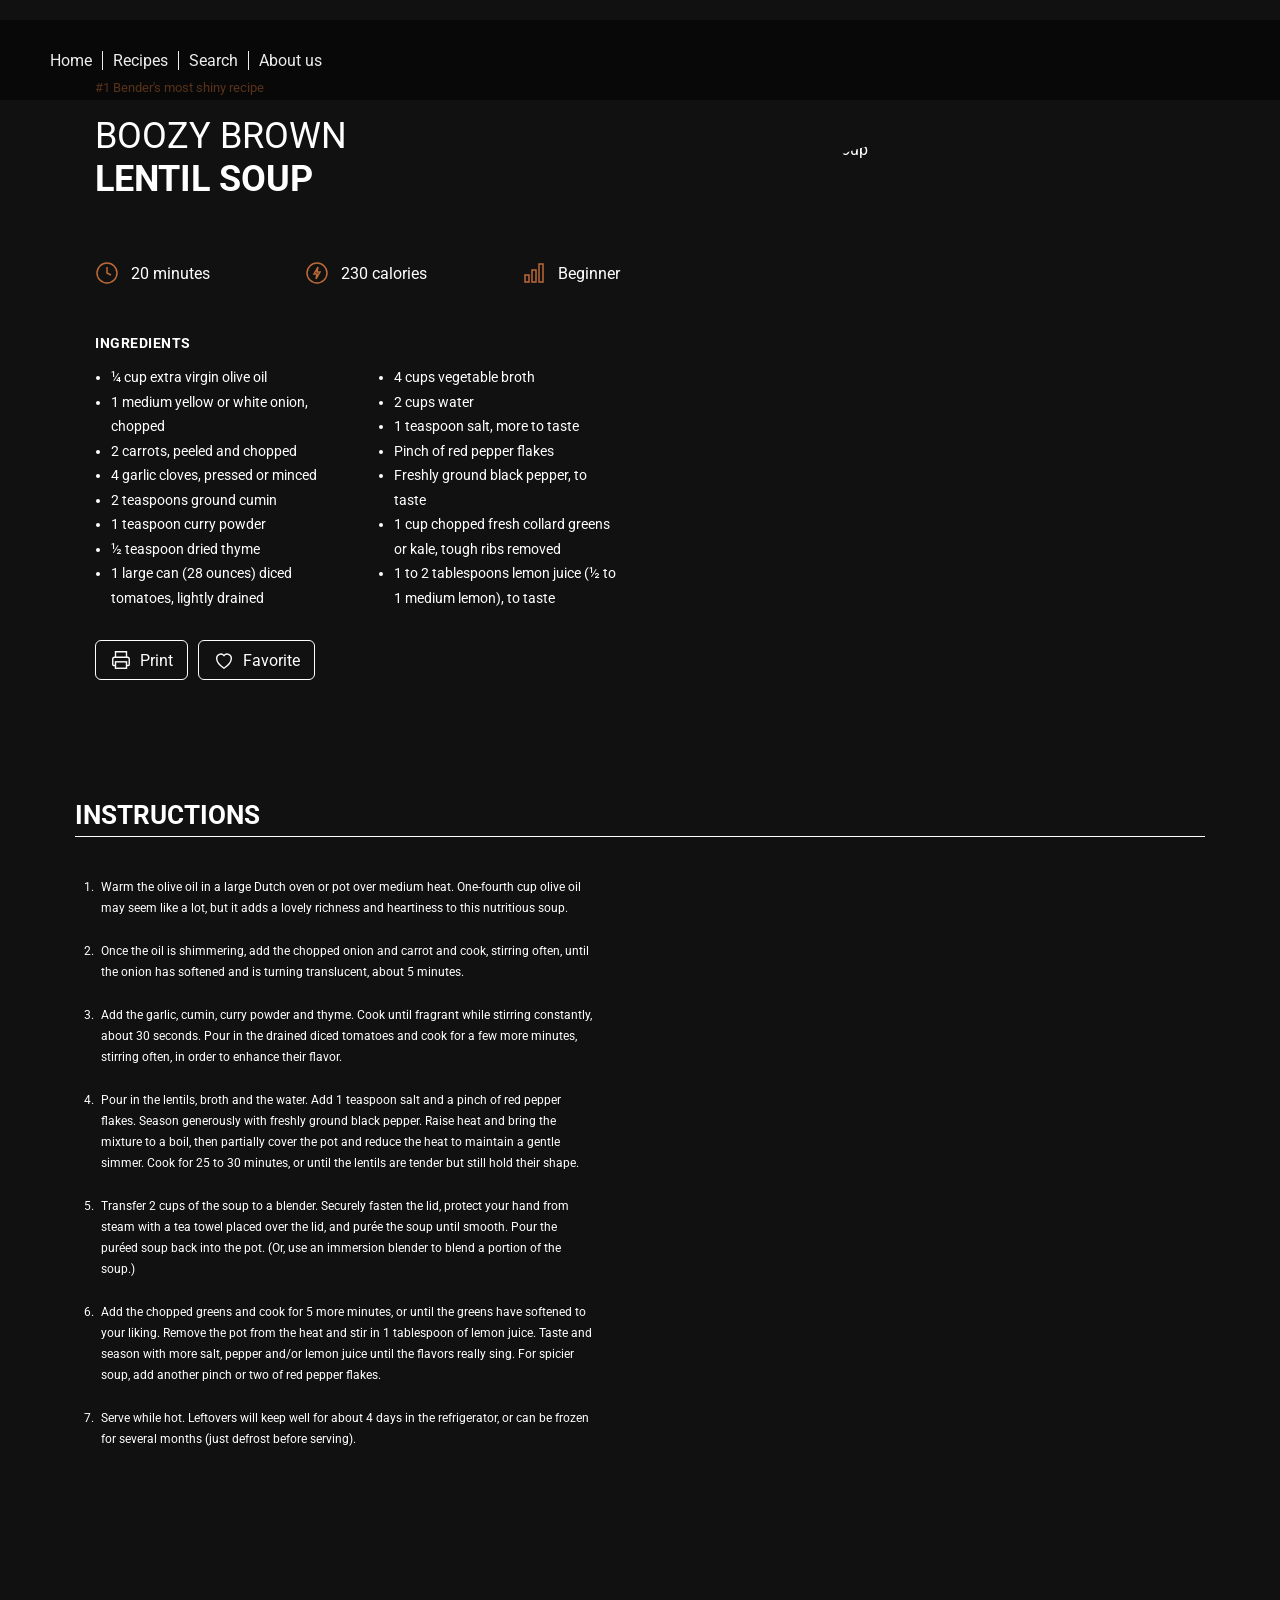
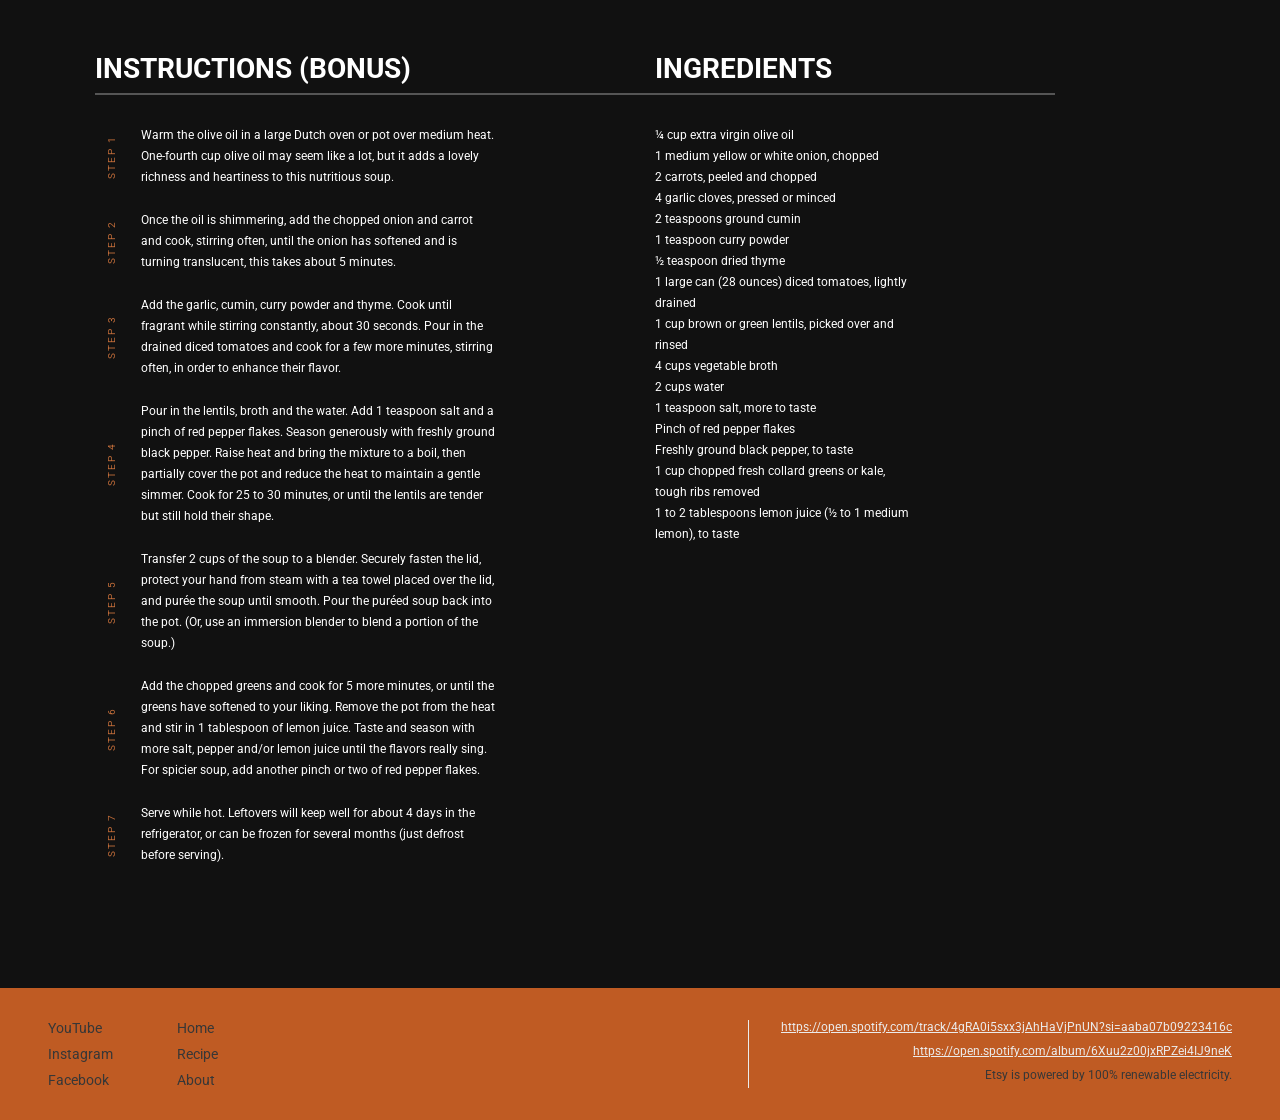
==== recipe.html @ 570571c6 "Initial commit" ====
<!DOCTYPE html>
<html lang="en">
<head>
    <meta charset="UTF-8">
    <meta name="viewport" content="width=device-width, initial-scale=1.0">
    <title>Document</title>
    <link rel="preconnect" href="https://fonts.googleapis.com">
<link rel="preconnect" href="https://fonts.gstatic.com" crossorigin>
<link href="https://fonts.googleapis.com/css2?family=Roboto:ital,wght@0,100..900;1,100..900&display=swap" rel="stylesheet">
     <link rel="stylesheet" href="css/style.css">
</head>
<body>
  <div class="container">
     
     <!--   navigation -->
     <nav class="navigation">
        <div class="menu-container">
           <ul>
            <li class=""><a href="index.html">Home</a></li>
            <li class=""><a href="recipe.html">Recipes</a></li>
            <li class=""><a href="search.html">Search</a></li>
            <li class=""><a href="AboutUs.html">About us</a></li>
        </ul>   
        </div>
      

     </nav>
         <!-- hero -->
     <!-- recipe detail -->
<section class="recipe">
    <div class="recipe_info">
        <h6 class="recipe_tag">#1 Bender's most shiny recipe</h6>
        <h1 class="recipe_title">
            <span>Boozy brown</span>
            <strong>Lentil soup</strong>
        </h1>

        <div class="recipe_stats">
            <div class="recipe_stat">
                <svg viewBox="0 0 24 24" width="24" height="24" fill="none" stroke="currentColor" stroke-width="1.5" aria-hidden="true">
                    <circle cx="12" cy="12" r="10"/>
                    <path d="M12 6v6l4 2"/>
                </svg>
                <span>20 minutes</span>
            </div>
            <div class="recipe_stat">
                <svg viewBox="0 0 24 24" width="24" height="24" fill="none" stroke="currentColor" stroke-width="1.5" aria-hidden="true">
                    <circle cx="12" cy="12" r="10"/>
                    <path d="M13 6l-4 7h3l-1 5 4-7h-3z"/>
                </svg>
                <span>230 calories</span>
            </div>
            <div class="recipe_stat">
                <svg viewBox="0 0 24 24" width="24" height="24" fill="none" stroke="currentColor" stroke-width="1.5" aria-hidden="true">
                    <rect x="3" y="14" width="4" height="7"/>
                    <rect x="10" y="9" width="4" height="12"/>
                    <rect x="17" y="3" width="4" height="18"/>
                </svg>
                <span>Beginner</span>
            </div>
        </div>

        <h5 class="recipe_ingredients_title">INGREDIENTS</h5>
        <div class="recipe_ingredients">
            <ul>
                <li>¼ cup extra virgin olive oil</li>
                <li>1 medium yellow or white onion, chopped</li>
                <li>2 carrots, peeled and chopped</li>
                <li>4 garlic cloves, pressed or minced</li>
                <li>2 teaspoons ground cumin</li>
                <li>1 teaspoon curry powder</li>
                <li>½ teaspoon dried thyme</li>
                <li>1 large can (28 ounces) diced tomatoes, lightly drained</li>
            </ul>
            <ul>
                <li>4 cups vegetable broth</li>
                <li>2 cups water</li>
                <li>1 teaspoon salt, more to taste</li>
                <li>Pinch of red pepper flakes</li>
                <li>Freshly ground black pepper, to taste</li>
                <li>1 cup chopped fresh collard greens or kale, tough ribs removed</li>
                <li>1 to 2 tablespoons lemon juice (½ to 1 medium lemon), to taste</li>
            </ul>
        </div>

        <div class="recipe_buttons">
            <button type="button">
                <svg viewBox="0 0 24 24" width="22" height="22" fill="none" stroke="currentColor" stroke-width="1.5" aria-hidden="true">
                    <path d="M6 9V3h12v6M6 18H4a1 1 0 0 1-1-1v-6a2 2 0 0 1 2-2h14a2 2 0 0 1 2 2v6a1 1 0 0 1-1 1h-2"/>
                    <rect x="6" y="14" width="12" height="7"/>
                </svg>
                Print
            </button>
            <button type="button">
                <svg viewBox="0 0 24 24" width="22" height="22" fill="none" stroke="currentColor" stroke-width="1.5" aria-hidden="true">
                    <path d="M12 21s-8-5.5-8-11a4.5 4.5 0 0 1 8-2.8A4.5 4.5 0 0 1 20 10c0 5.5-8 11-8 11z"/>
                </svg>
                Favorite
            </button>
        </div>
    </div>

    <div class="recipe_image">
        <img src="https://picsum.photos/600/600" alt="Boozy brown lentil soup">
    </div>


    </div>
    <!-- instructions -->
<section class="instructions">
    <h2 class="instructions_title">Instructions</h2>

    <ol class="instructions_list">
        <li>Warm the olive oil in a large Dutch oven or pot over medium heat. One-fourth cup olive oil may seem like a lot, but it adds a lovely richness and heartiness to this nutritious soup.</li>
        <li>Once the oil is shimmering, add the chopped onion and carrot and cook, stirring often, until the onion has softened and is turning translucent, about 5 minutes.</li>
        <li>Add the garlic, cumin, curry powder and thyme. Cook until fragrant while stirring constantly, about 30 seconds. Pour in the drained diced tomatoes and cook for a few more minutes, stirring often, in order to enhance their flavor.</li>
        <li>Pour in the lentils, broth and the water. Add 1 teaspoon salt and a pinch of red pepper flakes. Season generously with freshly ground black pepper. Raise heat and bring the mixture to a boil, then partially cover the pot and reduce the heat to maintain a gentle simmer. Cook for 25 to 30 minutes, or until the lentils are tender but still hold their shape.</li>
        <li>Transfer 2 cups of the soup to a blender. Securely fasten the lid, protect your hand from steam with a tea towel placed over the lid, and purée the soup until smooth. Pour the puréed soup back into the pot. (Or, use an immersion blender to blend a portion of the soup.)</li>
        <li>Add the chopped greens and cook for 5 more minutes, or until the greens have softened to your liking. Remove the pot from the heat and stir in 1 tablespoon of lemon juice. Taste and season with more salt, pepper and/or lemon juice until the flavors really sing. For spicier soup, add another pinch or two of red pepper flakes.</li>
        <li>Serve while hot. Leftovers will keep well for about 4 days in the refrigerator, or can be frozen for several months (just defrost before serving).</li>
    </ol>
</section>

<!-- instructions bonus -->
<section class="bonus">
    <div class="bonus_head">
        <h2 class="bonus_title">Instructions (Bonus)</h2>
        <h2 class="bonus_title">Ingredients</h2>
    </div>

    <div class="bonus_body">
        <div class="bonus_steps">
            <div class="bonus_step">
                <span class="bonus_step_label">Step 1</span>
                <p>Warm the olive oil in a large Dutch oven or pot over medium heat. One-fourth cup olive oil may seem like a lot, but it adds a lovely richness and heartiness to this nutritious soup.</p>
            </div>
            <div class="bonus_step">
                <span class="bonus_step_label">Step 2</span>
                <p>Once the oil is shimmering, add the chopped onion and carrot and cook, stirring often, until the onion has softened and is turning translucent, this takes about 5 minutes.</p>
            </div>
            <div class="bonus_step">
                <span class="bonus_step_label">Step 3</span>
                <p>Add the garlic, cumin, curry powder and thyme. Cook until fragrant while stirring constantly, about 30 seconds. Pour in the drained diced tomatoes and cook for a few more minutes, stirring often, in order to enhance their flavor.</p>
            </div>
            <div class="bonus_step">
                <span class="bonus_step_label">Step 4</span>
                <p>Pour in the lentils, broth and the water. Add 1 teaspoon salt and a pinch of red pepper flakes. Season generously with freshly ground black pepper. Raise heat and bring the mixture to a boil, then partially cover the pot and reduce the heat to maintain a gentle simmer. Cook for 25 to 30 minutes, or until the lentils are tender but still hold their shape.</p>
            </div>
            <div class="bonus_step">
                <span class="bonus_step_label">Step 5</span>
                <p>Transfer 2 cups of the soup to a blender. Securely fasten the lid, protect your hand from steam with a tea towel placed over the lid, and purée the soup until smooth. Pour the puréed soup back into the pot. (Or, use an immersion blender to blend a portion of the soup.)</p>
            </div>
            <div class="bonus_step">
                <span class="bonus_step_label">Step 6</span>
                <p>Add the chopped greens and cook for 5 more minutes, or until the greens have softened to your liking. Remove the pot from the heat and stir in 1 tablespoon of lemon juice. Taste and season with more salt, pepper and/or lemon juice until the flavors really sing. For spicier soup, add another pinch or two of red pepper flakes.</p>
            </div>
            <div class="bonus_step">
                <span class="bonus_step_label">Step 7</span>
                <p>Serve while hot. Leftovers will keep well for about 4 days in the refrigerator, or can be frozen for several months (just defrost before serving).</p>
            </div>
        </div>

        <div class="bonus_ingredients">
            <ul>
                <li>¼ cup extra virgin olive oil</li>
                <li>1 medium yellow or white onion, chopped</li>
                <li>2 carrots, peeled and chopped</li>
                <li>4 garlic cloves, pressed or minced</li>
                <li>2 teaspoons ground cumin</li>
                <li>1 teaspoon curry powder</li>
                <li>½ teaspoon dried thyme</li>
                <li>1 large can (28 ounces) diced tomatoes, lightly drained</li>
                <li>1 cup brown or green lentils, picked over and rinsed</li>
                <li>4 cups vegetable broth</li>
                <li>2 cups water</li>
                <li>1 teaspoon salt, more to taste</li>
                <li>Pinch of red pepper flakes</li>
                <li>Freshly ground black pepper, to taste</li>
                <li>1 cup chopped fresh collard greens or kale, tough ribs removed</li>
                <li>1 to 2 tablespoons lemon juice (½ to 1 medium lemon), to taste</li>
            </ul>
        </div>
    </div>
</section>

 <!-- Footer -->
      <section class="footer">
        <div class="social">
          <a href="#">YouTube</a>
           <a href="#">Instagram</a>
           <a href="#">Facebook</a>
        </div>

        <div class="nav">
           <a href="/">Home</a>
           <a href="/">Recipe</a>
           <a href="/">About</a>
        </div>

        <div class="info">
          <a href="https://open.spotify.com/track/4gRA0i5sxx3jAhHaVjPnUN?si=aaba07b09223416c">https://open.spotify.com/track/4gRA0i5sxx3jAhHaVjPnUN?si=aaba07b09223416c</a>
         <a href="https://open.spotify.com/album/6Xuu2z00jxRPZei4IJ9neK">https://open.spotify.com/album/6Xuu2z00jxRPZei4IJ9neK</a>
          <p>Etsy is powered by 100% renewable electricity.</p>
        </div>

         
       </div>
      </section>


     



       
    
      



  </div>  
</body>
</html>
---- css/style.css ----
:root {
    /*dimensions*/
    --width-full:100%;
    --width-12col: 1200px;

    /*grid settings*/
    --grid-gap:10px;
    --padding-default: 20px;

    /* colorus */
    --background-color-navigation: #00000088;
    --background-color-light: #ededed;
    --background-color-dark-bg: #111111;
    --primary-color: #bf5b23; 
    --color-light: #ebebeb;
    --color-dark: #373737;
    --color-white: #ffffff;

    /* color swatch for categories */
    --category-seafood: #3e30e2;
    --category-chicken: #299c8e;
    --category-meats: #d09189;
    --category-veg: #298f3f;
    --category-dessert: #9374eb;
    --category-misc: #9a951e;
    --category-pasta: #bf5b23;
}

/* Reset CSS */
* {
    padding: 0;
    margin: 0;
    box-sizing: border-box;
}

/* data categories setup */
div[data-category="seafood"] {
    border-left: 1px solid var(--category-seafood);
}

p[data-category="seafood"] {
    color: var(--category-seafood);
}
span[data-category="seafood"] {
color: var(--category-seafood);
}


p[data-category="chicken"] {
    color: var(--category-chicken);
}
span[data-category="chicken"] {
    color: var(--category-chicken);
}

p[data-category="vegetarian"] {
    color: var(--category-veg);
}
span[data-category="vegetarian"] {
    color: var(--category-veg);
}


p[data-category="pastas"] {
    color: var(--category-pasta);
}
span[data-category="pastas"] {
    color: var(--category-pasta);
}

p[data-category="snacks"] {
    color: var(--category-misc);
}
span[data-category="snacks"] {
    color: var(--category-misc);
}

p[data-category="BEEF/PORK"] {
    color: var(--category-meats);
}
span[data-category="BEEF/PORK"] {
    color: var(--category-meats);
}

p[data-category="dessert"] {
    color: var(--category-dessert);
}
span[data-category="dessert"] {
    color: var(--category-dessert);
}


body {
    width:var(--width-full);
    font-family: 'Roboto', sans-serif;
    background-color: var(--background-color-dark-bg);
    position: relative;
}

.navigation, .hero, .image_section, .footer{
    width:var(--width-full);
}

.todays_recipes, .categories, .content_area {
    width:var(--width-12col);
    margin: 0 auto 0 auto;
}

.container {
    display:grid;
    grid-template-rows: auto;
    gap: var(--grid-gap);
    width: var(--width-full);
}

.hamburger-menu {
    display: none;
}

.mobile-menu {
    display: none;
}


.navigation {
 width: var(--width-full);
 height: 80px;
 background-color: var(--background-color-navigation);
 padding: 20px;
 display: flex;
 justify-content: center;
 align-items: center;
 z-index: 10;
 position: absolute;
 top: 20px;
 left: 0;
}

.navigation.fixed {
    position:fixed;
    top: 0;
}

.menu-container {
    width:var(--width-12col);
}

.menu-container ul {
    display:flex;
}

.menu-container ul li {
 list-style: none;
}

.menu-container a {
 color:var(--background-color-light);
 text-decoration: none;
 padding: 0 10px;
 border-right: 1px solid var(--background-color-light);
}

.menu-container li:last-child a {
    border:none;
}

.menu-container a:hover {
    color: var(--primary-color);
}

.hero {
    display:flex;
    justify-content: center;
    color:var(--background-color-light);
    width:var(--width-full);
    min-height: 600px;
    height: auto;
    margin:0;
    background-image: url('https://picsum.photos/1920/800');
    background-size:cover;
    background-position: center;
}

.hero-container {
    display:grid;
    grid-template-columns: repeat(12, 1fr);
    grid-template-rows: auto auto auto;
    gap:var(--grid-gap);
    width:var(--width-12col);
}

.hero-text h4 {
    font-size: 34px;
    font-weight: 400;
    text-shadow: 1px 1px 1px #00000088;
}

.hero-text h6 {
    font-size: 12px;
    font-weight: 400;
    margin: 5px 0;
     text-shadow: 1px 1px 1px #00000088;
}


.hero-text {
 grid-column: 1 / span 4;
 grid-row:1;
 margin-top: 200px;
}

.hero-search {
    grid-column: 2 / spand 3;
    grid-row: 2;
}

.search-box {
    display:flex;
    align-items: center;
    position: relative;
}

.search-input {
    background-color: transparent;
    border-radius: 5px;
    border: 1px solid var(--background-color-light);
    outline:none;
    color:var(--background-color-light);
    padding:10px 20px 10px 40px;
}
.search-input::placeholder {
    color:var(--background-color-light)
}

.search-icon {
    position: absolute;
    left: 10px;
    display: flex;
    align-items: center;
}

/* Todays recipes start*/
.todays_recipes {
height: fit-content;
width: var(--width-12col);
display: grid;
grid-template-columns: 1fr;
grid-template-rows: 130px auto;
gap: var(--grid-gap);
}

.todays_recipes_content_block_image img {
 height: 200px;
 width:100%;
 background-size: cover;
 background-position: center;
}

.todays_recipes_headline {
    font-size: 37px;
    color: var(--background-color-light);
    height: 60px;
    font-weight: 700;
    margin-top: 70px;
    display: flex;
    justify-content: flex-start;
    align-items: center;
    border-bottom: 1px solid var(--background-color-light);
    text-transform: uppercase;
    
}

.todays_recipes_content {
    display: grid;
    grid-template-columns: repeat(4, 1fr);
    gap: var(--grid-gap);
    height: fit-content;
    width: var(--width-12col);
}

.todays_recipes_content_block {
    background-color: var(--background-color-light);
    position: relative;
    display: flex;
    flex-direction: column;
    border-radius: 5px;
}

.todays_recipes_content_block_text {
 padding:20px;
 color: var(--color-dark);
 display: flex;
 flex-direction: column;
 justify-content: space-between;
 flex:1;
}

.todays_recipes_content_block_text h5 {
    font-size: 20px;
    font-weight: 700;
    margin-bottom: 10px;
}

.todays_recipes_content_block_text p {
    font-size: 16px;
}

.todays_recipes_content_bottom_area {
    display: flex;
    justify-content: space-between;
    margin-top: 20px;
}

.todays_recipes_content_bottom_area_left {
    display: flex;
    flex-direction: column;
    justify-content: space-between;
    padding: 0 0 0 10px;
}
.todays_recipes_content_block_text_bottom {
    padding: 0 20px 20px 20px ;
}
.todays_recipes_content_bottom_area_left p {
    font-size: 14px;
    font-weight: 400;
    text-transform: uppercase;
}

.todays_recipes_content_bottom_area_right button {
   background-color: var(--color-dark);
   border:1px solid var(--color-light);
   font-size: 14px;
    font-weight: 700;
    cursor: pointer;
    padding: 8px 16px;
    border-radius: 5px;
 } 

 .todays_recipes_content_bottom_area_right button a {
    color: var(--color-white);
    text-decoration: none;
    text-transform: uppercase;
    font-size: 12px;
    transition: color 0.3s;
 }

 .todays_recipes_content_bottom_area_right button a:hover {
    color: var(--primary-color);
 }

 /*categories section start*/

 .categories {
    width: var(--width-12col);
 }

 .categories_content {
    background-color: var(--background-color-light);
    border-radius: 5px;
    margin: 10px auto;
    padding: 20px 0;
    display: flex;
    justify-content: space-evenly;
    gap: var(--grid-gap);
 }

 .categories_content_block  {
    display:flex;
    justify-content: center;
    align-items: center;
    flex-direction: column;
    font-size: 16px;
    font-weight: 700;
    text-transform: uppercase;
 }

 .categories_content_block svg {
    font-size: 40px;
 }

 .categories_content_block p {
    padding-top: 5px;
 }


 .image_section {
    height: 400px;
    width: var(--width-full);
    display: flex;
    justify-content: center;
    background-image: url("https://picsum.photos/1920/400");
    background-size: cover;
    background-position: center;
    clip-path: polygon(0 0, 100% 14%, 100% 100%, 0% 100%);
}
    
.image_section_controller {
    width: var(--width-12col);
    display:grid;
    grid-template-columns: repeat(12, 1fr);
    grid-template-rows: 100px auto 50px;
}

.image_section_box {
    grid-row: 2;
    background-color: var(--background-color-light);
    height: fit-content;
    padding: 30px;
    grid-column: 9 / span 4;
}

.image_section_box h4 {
    color:var(--primary-color);
    font-size: 22px;
    text-transform: uppercase;
    font-weight: 700;
    padding-bottom: 10px 0;
}

.image_section_box p {
    color: var(--background-color-dark-bg);
    font-size: 16px;
    
}

/*In the Kitchen*/

.content_area {
    width: var(--width-12col)
}

.content_area_boxes {
    width: var(--width-12col);
    display:grid;
    grid-template-columns: repeat(12, 1fr);
    grid-template-rows: auto;
    margin-top: 10px;
    height: fit-content;
}

.content_area_boxes_first{
    background-color: var(--background-color-light);
    grid-column: 1 / span 6;
}

.content_area_boxes_first_text {
    margin: 75px;
}

.content_area_boxes_first_text h6 {
    font-size: 16px;
    font-weight: 700;
    color: var(--color-dark);
    border-left: 2px solid var(--primary-color);
    padding-left: 10px;
}

.content_area_boxes_first_text h4 {
    font-size: 22px;
    font-weight: 700;
    color: var(--primary-color);
    text-transform: uppercase;
    padding-top: 10px;
}

.content_area_boxes_first_text p {
    font-size: 16px;
    font-weight: 400;
    color: var(--color-dark);
    padding-top: 10px;
}

.content_area_boxes_first_text button {
    background-color: var(--color-dark);
    border: 1px solid var(--color-light);
    font-size: 18px;
    font-weight: 400;
    cursor:pointer;
    padding: 10px 50px;
    border-radius: 5px;
    margin-top: 40px;
}

.content_area_boxes_first_text button a {
    color: var(--color-white);
    text-decoration: none;
    text-transform: uppercase;
    transition: 0.3s;
}

.content_area_boxes_first_text button a:hover {
    color: var(--primary-color);
}

.content_area_boxes_second {
    background-size:cover;
    grid-column: 7 / span 6;
}

.content_area_boxes_second img {
    height: 100%;
    width: 100%
}

.content_area_boxes_third {
    background-size:cover;
    grid-column: 1 / span 6;
}

.content_area_boxes_third img {
    height: 100%;
    width: 100%
}

.content_area_boxes_fourth {
    background-color: var(--background-color-light);
    grid-column: 7 / span 6;
}

.content_area_boxes_fourth_text {
    margin: 75px;
}

.content_area_boxes_fourth_text h6 {
    font-size: 16px;
    font-weight: 700;
    color: var(--color-dark);
    border-left: 2px solid var(--primary-color);
    padding-left: 10px;
}

.content_area_boxes_fourth_text h4 {
    font-size: 22px;
    font-weight: 700;
    color: var(--primary-color);
    text-transform: uppercase;
    padding-top: 10px;
}

.content_area_boxes_fourth_text p {
    font-size: 16px;
    font-weight: 400;
    color: var(--color-dark);
    padding-top: 10px;
}

.content_area_boxes_fourth_text button {
    background-color: var(--color-dark);
    border: 1px solid var(--color-light);
    font-size: 18px;
    font-weight: 400;
    cursor:pointer;
    padding: 10px 50px;
    border-radius: 5px;
    margin-top: 40px;
}

.content_area_boxes_fourth_text button a {
    color: var(--color-white);
    text-decoration: none;
    text-transform: uppercase;
    transition: 0.3s;
}

.content_area_boxes_fourth_text button a:hover {
    color: var(--primary-color);
}

.content_area_boxes_fifth {
    background-color: var(--background-color-light);
    grid-column: 1/ span 6;
}

.content_area_boxes_fifth_text {
    margin: 75px;
}

.content_area_boxes_fifth_text h6 {
    font-size: 16px;
    font-weight: 700;
    color: var(--color-dark);
    border-left: 2px solid var(--primary-color);
    padding-left: 10px;
}

.content_area_boxes_fifth_text h4 {
    font-size: 22px;
    font-weight: 700;
    color: var(--primary-color);
    text-transform: uppercase;
    padding-top: 10px;
}

.content_area_boxes_fifth_text p {
    font-size: 16px;
    font-weight: 400;
    color: var(--color-dark);
    padding-top: 10px;
}

.content_area_boxes_fifth_text button {
    background-color: var(--color-dark);
    border: 1px solid var(--color-light);
    font-size: 18px;
    font-weight: 400;
    cursor:pointer;
    padding: 10px 50px;
    border-radius: 5px;
    margin-top: 40px;
}

.content_area_boxes_fifth_text button a {
    color: var(--color-white);
    text-decoration: none;
    text-transform: uppercase;
    transition: 0.3s;
}

.content_area_boxes_fifth_text button a:hover {
    color: var(--primary-color);
}

.content_area_boxes_sixth {
    background-size:cover;
    grid-column: 7 / span 6;
}

.content_area_boxes_sixth img {
    height: 100%;
    width: 100%
}

/*footer*/

.footer {
  display: flex;
  gap: 4rem;
  padding: 2rem 3rem;
  background: var(--primary-color);
  color: var(--color-dark) ;
  font-size: 14px;
}

.social {
  display: flex;
  flex-direction: column;
  gap: 10px;
}

.nav {
  display: flex;
  flex-direction: column;
  gap: 10px;
}

.info {
  display: flex;
  flex-direction: column;
  gap: 10px;
}

.footer a {
    text-decoration: none;
    color: var(--color-dark)
}

.info {
    margin-left: auto;
    padding-left: 2rem;
    border-left: 1px solid var(--color-light);
    text-align: right;
    font-size: 12px;

}

.info a {
  color: var(--color-light);
  text-decoration: underline;
}

@media (width <= 768px) {
    :root {
        --width-12col: 100%;
    }

   .menu-container {
     display: none;
   }
   
    .hamburger-menu {
        display: block;
        font-size: 24px;
        color: var(--color-light);
        
    }

    .mobile-menu {
        display: block;
        position:fixed;
        top:0;
        right:0;
        width:250px;
        height:100%;
        background-color: var(--color-dark);
        opacity: 0;
        z-index:1000; 
        visibility: hidden;
        transform: translateX(100%);

    }

    .mobile-menu.open {
        transform: translateX(0);
        visibility: visible;
        opacity: 1;
    }

    .mobile-menu ul {
        padding:0;
    }

    .mobile-menu ul li {
        list-style: none;
        padding: 15px;
    }

    .mobile-menu ul li a {
        text-decoration: none;
        color: var(--color-light);
        text-transform: uppercase;
        font-weight: 700;
        padding: 12px;
    }

    

    .todays_recipes_content {
      grid-template-columns: repeat(1, 1fr);
      margin: 0 auto;
      width: calc(100% - 20px);
    }

    .categories_content {
        flex-wrap: wrap;
        justify-content: flex-start;
    
    }

    .categories_content_block {
        width: 30%;
    }

    .image_section_box {
        grid-column: 5 / span 5;
        
        
    }

    .hero-text h4 {
        font-size: 24px;
        
    }
    
    .content_area_boxes {
        grid-template-columns: 1fr;

    }

    .content_area_boxes_first {
        grid-column: 1 / -1;
    }

    .content_area_boxes_second {
        grid-column: 1 / -1;
    }
     
    .content_area_boxes_first_text {
        margin: 24px;
    }

    .content_area_boxes_first_text h4 {
        font-size: 20px;
    }

    .content_area_boxes_first_text button {
        padding: 10px 30px;
        margin-top: 24px;
    }
       
    .content_area_boxes_second img {
        height: auto;
        display: block;
    }
    
    .content_area_boxes_third {
        grid-column: 1 / -1;
    }

    .content_area_boxes_third img {
        height: auto;
        display: block;
    }

    .content_area_boxes_fourth {
        grid-column: 1 / -1;
    }
    
    .content_area_boxes_fourth_text {
        margin: 24px;
    }

    .content_area_boxes_fourth_text h4 {
        font-size: 20px;
    }

    .content_area_boxes_fourth_text button {
        padding: 10px 30px;
        margin-top: 24px;
    }

    .content_area_boxes_fifth {
        grid-column: 1 / -1;
    }
    
    .content_area_boxes_fifth_text {
        margin: 24px;
    }

    .content_area_boxes_fifth_text h4 {
        font-size: 20px;
    }

    .content_area_boxes_fifth_text button {
        padding: 10px 30px;
        margin-top: 24px;
    }

    .content_area_boxes_sixth img {
        height: auto;
        display: block;
    }
    
    .content_area_boxes_sixth {
        grid-column: 1 / -1;
    }

    .content_area_boxes_sixth img {
        height: auto;
        display: block;
    }

    .footer {
     flex-direction: column;
     gap: 1.5rem;
     padding: 1.5rem;
    }

   .info {
     margin-left: 0;
     padding-left: 0;
     border-left: none;
     border-top: 1px solid var(--color-light);
     padding-top: 1rem;
     text-align: left;
    }


}

/* recipe*/
.recipe {
    display: grid;
    grid-template-columns: 1fr 1fr;
    align-items: center;
    gap: 40px;
    padding: 80px 95px;
    color: #fff;
    font-family: "Roboto", sans-serif;
}

.recipe_tag {
    color: #bc6a38;
    font-size: 13px;
    font-weight: 400;
    margin: 0 0 20px;
}

.recipe_title {
    margin: 0 0 60px;
    font-size: 36px;
    line-height: 1.2;
    text-transform: uppercase;
    font-weight: 400;
}

.recipe_title span,
.recipe_title strong {
    display: block;
}

.recipe_title strong {
    font-weight: 700;
}

/* icons */
.recipe_stats {
    display: flex;
    justify-content: space-between;
    gap: 20px;
    margin-bottom: 50px;
    max-width: 570px;
}

.recipe_stat {
    display: flex;
    align-items: center;
    gap: 12px;
    font-size: 16px;
}

.recipe_stat svg {
    color: #bc6a38;
    flex-shrink: 0;
}

/* ingredience */
.recipe_ingredients_title {
    margin: 0 0 14px;
    font-size: 14px;
    font-weight: 700;
    letter-spacing: 0.5px;
}

.recipe_ingredients {
    display: grid;
    grid-template-columns: 1fr 1fr;
    gap: 40px;
    max-width: 570px;
    margin-bottom: 30px;
}

.recipe_ingredients ul {
    margin: 0;
    padding-left: 16px;
    font-size: 14px;
    line-height: 1.75;
}

/* buttons */
.recipe_buttons {
    display: flex;
    gap: 10px;
}

.recipe_buttons button {
    display: flex;
    align-items: center;
    gap: 8px;
    padding: 8px 14px;
    background: transparent;
    color: #fff;
    border: 1px solid #fff;
    border-radius: 6px;
    font-family: inherit;
    font-size: 16px;
    cursor: pointer;
}

.recipe_buttons button:hover {
    background: #fff;
    color: #111;
}

/* image */
.recipe_image {
    display: flex;
    justify-content: center;
}

.recipe_image img {
    width: 100%;
    max-width: 480px;
    aspect-ratio: 1 / 1;
    object-fit: cover;
    border-radius: 50%;
}
/* instructions */
.instructions {
    padding: 40px 95px 80px;
    color: #fff;
    font-family: "Roboto", sans-serif;
}

.instructions_title {
    margin: 0 0 30px;
    padding-bottom: 8px;
    border-bottom: 1px solid #fff;
    font-size: 28px;
    font-weight: 700;
    text-transform: uppercase;
}

.instructions_list {
    max-width: 520px;
    margin: 0;
    padding-left: 22px;
    font-size: 12px;
    line-height: 1.75;
}

.instructions_list li {
    margin-bottom: 22px;
    padding-left: 4px;
}

/* instructions */
.bonus {
    padding: 120px 95px 100px;
    color: #fff;
    font-family: "Roboto", sans-serif;
}

/* title and line  */
.bonus_head {
    display: grid;
    grid-template-columns: 1.2fr 1fr;
    gap: 80px;
    margin-bottom: 30px;
    padding-bottom: 8px;
    border-bottom: 2px solid #555;
    max-width: 960px;
}

.bonus_title {
    margin: 0;
    font-size: 28px;
    font-weight: 700;
    text-transform: uppercase;
}

/* body*/
.bonus_body {
    display: grid;
    grid-template-columns: 1.2fr 1fr;
    gap: 80px;
    max-width: 960px;
}

/* steps */
.bonus_step {
    display: grid;
    grid-template-columns: 32px 1fr;
    align-items: center;
    gap: 14px;
    max-width: 400px;
    margin-bottom: 22px;
}

.bonus_step_label {
    color: #bc6a38;
    font-size: 10px;
    letter-spacing: 2px;
    text-transform: uppercase;
    white-space: nowrap;
    writing-mode: vertical-rl;
    transform: rotate(180deg);
    justify-self: center;
}

.bonus_step p {
    margin: 0;
    font-size: 12px;
    line-height: 1.75;
}

/* ingredience */
.bonus_ingredients ul {
    list-style: none;
    margin: 0;
    padding: 0;
    max-width: 260px;
    font-size: 12px;
    line-height: 1.75;
}

/*footer*/

.footer {
  display: flex;
  gap: 4rem;
  padding: 2rem 3rem;
  background: var(--primary-color);
  color: var(--color-dark) ;
  font-size: 14px;
}

.social {
  display: flex;
  flex-direction: column;
  gap: 10px;
}

.nav {
  display: flex;
  flex-direction: column;
  gap: 10px;
}

.info {
  display: flex;
  flex-direction: column;
  gap: 10px;
}

.footer a {
    text-decoration: none;
    color: var(--color-dark)
}

.info {
    margin-left: auto;
    padding-left: 2rem;
    border-left: 1px solid var(--color-light);
    text-align: right;
    font-size: 12px;

}

.info a {
  color: var(--color-light);
  text-decoration: underline;
}


/*SEARCH PAGE*/
.search {
    padding: 60px 95px 120px;
    color: #fff;
    font-family: "Roboto", sans-serif;
}

.search_top {
    display: grid;
    grid-template-columns: 1fr 1.6fr;
    gap: 90px;
    align-items: start;
    padding-bottom: 50px;
    border-bottom: 1px solid #333;
}

/* left column */
.search_title {
    margin: 30px 0 14px;
    font-size: 22px;
    font-weight: 400;
    text-transform: uppercase;
}

.search_field {
    display: flex;
    align-items: center;
    gap: 22px;
    padding: 0 14px;
    height: 38px;
    border: 1px solid #aaa;
    border-radius: 4px;
}

.search_field input {
    flex: 1;
    background: transparent;
    border: none;
    outline: none;
    color: #fff;
    font-family: inherit;
    font-size: 14px;
}

.search_hint {
    margin: 12px 0 0;
    font-size: 11px;
}

/* filters */
.search_filter {
    padding: 24px 18px;
    background: linear-gradient(90deg, #232323, #151515);
    border-radius: 4px;
}

.search_filter h3 {
    margin: 0 0 18px;
    font-size: 20px;
    font-weight: 400;
}

.search_filter_options {
    display: grid;
    grid-template-columns: 1fr 1fr;
    grid-auto-flow: column;
    grid-template-rows: repeat(4, auto);
    gap: 10px 20px;
}

.search_filter_options label {
    display: flex;
    align-items: center;
    gap: 22px;
    font-size: 16px;
    cursor: pointer;
}

/* buttons */
.search_filter_options input {
    appearance: none;
    -webkit-appearance: none;
    flex-shrink: 0;
    width: 24px;
    height: 24px;
    margin: 0;
    border: 2px solid #fff;
    border-radius: 50%;
    cursor: pointer;
}

.search_filter_options input:checked {
    border-color: #bc6a38;
    background: radial-gradient(circle, #fff 0 3px, #bc6a38 4px);
}

/* search results */
.search_results {
    max-width: 880px;
    margin: 60px 0 0 89px;
}

.search_result {
    padding-bottom: 30px;
    margin-bottom: 40px;
    border-bottom: 1px solid #333;
}

.search_result_cat {
    margin: 0 0 6px;
    padding-left: 8px;
    border-left: 2px solid currentColor;
    font-size: 14px;
    line-height: 1;
}

.search_result_cat strong {
    font-weight: 700;
}

.search_result_cat.seafood { color: #3a2fd6; }
.search_result_cat.chicken { color: #4a9a8a; }

.search_result h3 {
    margin: 0 0 14px;
    color: #bc6a38;
    font-size: 22px;
    font-weight: 700;
    text-transform: uppercase;
}

.search_result p:last-child {
    margin: 0;
    font-size: 15px;
    line-height: 1.4;
}


.instructions { 
    margin-top: 40px; 
    padding: 0 75px 60px; 
}

.instructions_title {
    font-size: 26px;
    font-weight: 700;
    color: #fff;
    margin: 0 0 40px; 
    padding-bottom: 6px; 
    border-bottom: 1px solid #fff;
}

.step { 
    display: flex; 
    gap: 14px; 
    margin: 0 0 40px 12px; 
    max-width: 700px; 
    color: #fff; 
}

.step_label {
    writing-mode: vertical-rl;
    transform: rotate(180deg);
    align-self: flex-start;
    color: #d2691e;
    font-size: 10px; 
    letter-spacing: 1.5px; 
    text-transform: uppercase;
}

.step_body h3 { 
    font-size: 16px;
    font-weight: 700;
    margin: 0 0 4px; 
}
.step_body p, .step_body li {
   font-size: 11px;
   line-height: 1.9;
    margin: 0; 
}

.step_body ol { 
    margin: 4px 0 0;
    padding-left: 18px; 
}

.step_note { 
    margin: 6px 0 0 60px;
    padding-left: 12px; 
}

.etiquette { 
    padding: 100px 75px 0; 
    color: #fff; 
}

.etiquette h3 { 
    font-size: 18px;
    font-weight: 700;
    margin: 0 0 8px;
}

.etiquette ul {
    max-width: 700px; 
    margin: 0; 
    padding-left: 18px; 
}
 
 
.etiquette li {
    font-size: 11px;
    line-height: 1.9;
    margin-bottom: 20px; 
}

.something_different { 
  margin-top: 140px;
}


/*footer*/

.footer {
  display: flex;
  gap: 4rem;
  padding: 2rem 3rem;
  background: var(--primary-color);
  color: var(--color-dark) ;
  font-size: 14px;
}

.social {
  display: flex;
  flex-direction: column;
  gap: 10px;
}

.nav {
  display: flex;
  flex-direction: column;
  gap: 10px;
}

.info {
  display: flex;
  flex-direction: column;
  gap: 10px;
}

.footer a {
    text-decoration: none;
    color: var(--color-dark)
}

.info {
    margin-left: auto;
    padding-left: 2rem;
    border-left: 1px solid var(--color-light);
    text-align: right;
    font-size: 12px;

}

.info a {
  color: var(--color-light);
  text-decoration: underline;
}



/*About Us*/
.hero {
    display:flex;
    justify-content: center;
    color:var(--background-color-light);
    width:var(--width-full);
    min-height: 600px;
    height: auto;
    margin:0;
    background-image: url('https://picsum.photos/1920/800');
    background-size:cover;
    background-position: center;
}

.hero-container {
    display:grid;
    grid-template-columns: repeat(12, 1fr);
    grid-template-rows: auto auto auto;
    gap:var(--grid-gap);
    width:var(--width-12col);
}

.hero-text h4 {
    font-size: 34px;
    font-weight: 400;
    text-shadow: 1px 1px 1px #00000088;
}


.hero-text {
 grid-column: 1 / span 4;
 grid-row:1;
 margin-top: 200px;
}

.hero-search {
    grid-column: 2 / spand 3;
    grid-row: 2;
}



.who {
  padding: 40px 24px;
  font-family: 'Roboto', sans-serif;
  color: #f3e6df;
}

.who h2 {
  margin: 0 0 20px 16px;
  font-size: 26px;
  font-weight: 700;
  color: var(--primary-color);
}

.who hr {
  border: 0;
  border-top: 1px solid #8a8a8a;
  margin: 0 0 28px;
}

.who p {
  margin: 0;
  max-width: 820px;
  font-size: 20px;
}

.mission {
  padding: 40px 24px;
  font-family: 'Roboto', sans-serif;
  color: #f3e6df;
}

.mission h2 {
  margin: 0 0 20px 16px;
  font-size: 26px;
  font-weight: 700;
  color: var(--primary-color);
}

.mission hr {
  border: 0;
  border-top: 1px solid #8a8a8a;
  margin: 0 0 28px;
}

.mission p {
  margin: 0;
  max-width: 820px;
  font-size: 20px;
}

.philosophy {
  padding: 40px 24px;
  font-family: 'Roboto', sans-serif;
  color: #f3e6df;
}

.philosophy h2 {
  margin: 0 0 20px 16px;
  font-size: 26px;
  font-weight: 700;
  color: var(--primary-color);
}

.philosophy hr {
  border: 0;
  border-top: 1px solid #8a8a8a;
  margin: 0 0 28px;
}

.philosophy p {
  margin: 0;
  max-width: 820px;
  font-size: 20px;
}

.why {
  padding: 40px 24px;
  font-family: 'Roboto', sans-serif;
  color: #f3e6df;
}

.why h2 {
  margin: 0 0 20px 16px;
  font-size: 26px;
  font-weight: 700;
  color: var(--primary-color);
}

.why hr {
  border: 0;
  border-top: 1px solid #8a8a8a;
  margin: 0 0 28px;
}

.why p {
  margin: 0;
  max-width: 820px;
  font-size: 20px;
}

.lgc {
  background: #111;
  padding: 40px 40px 48px;
  font-family: 'Roboto', sans-serif;
  color: #fff;
}

.lgc h2 {
  margin: 0 0 24px;
  font-size: 26px;
  font-weight: 700;
  color: #fff;
}

.lgc p {
  margin: 0 0 28px;
  max-width: 820px;
  font-size: 24px;
  line-height: 1.4;
}

.lgc-link {
  display: inline-flex;
  align-items: center;
  gap: 10px;
  font-family: 'Roboto Condensed', sans-serif;
  font-size: 26px;
  font-weight: 700;
  font-style: italic;
  text-transform: uppercase;
  color: #c0622f;
  text-decoration: none;
}

.lgc-link:hover {
  color: #e07a43;
}

.lgc-link span {
  font-style: normal;
  transition: transform 0.2s;
}

.lgc-link:hover span {
  transform: translateX(4px);
}

/*footer*/

.footer {
  display: flex;
  gap: 4rem;
  padding: 2rem 3rem;
  background: var(--primary-color);
  color: var(--color-dark) ;
  font-size: 14px;
}

.social {
  display: flex;
  flex-direction: column;
  gap: 10px;
}

.nav {
  display: flex;
  flex-direction: column;
  gap: 10px;
}

.info {
  display: flex;
  flex-direction: column;
  gap: 10px;
}

.footer a {
    text-decoration: none;
    color: var(--color-dark)
}

.info {
    margin-left: auto;
    padding-left: 2rem;
    border-left: 1px solid var(--color-light);
    text-align: right;
    font-size: 12px;

}

.info a {
  color: var(--color-light);
  text-decoration: underline;
}

@media (width <= 768px) {
    :root {
        --width-12col: 100%;
    }

    .who p { 
        font-size: 20px; 
    }
    
    .who h2 { 
      font-size: 22px;
    }

    .mission p { 
        font-size: 20px; 
    }
    
    .mission h2 { 
      font-size: 22px;
    }
    
    .philosophy p { 
        font-size: 20px; 
    }
    
    .philosophy h2 { 
      font-size: 22px;
    }

    .why p { 
        font-size: 20px; 
    }
    
    .why h2 { 
      font-size: 22px;
    }

    .lgc { 
        padding: 28px 20px 36px; 
    }
    .lgc h2 { 
        font-size: 22px;
     }
    .lgc p { 
        font-size: 18px; 
    }
    .lgc-link { 
        font-size: 22px; 
    }

    .footer {
     flex-direction: column;
     gap: 1.5rem;
     padding: 1.5rem;
    }

   .info {
     margin-left: 0;
     padding-left: 0;
     border-left: none;
     border-top: 1px solid var(--color-light);
     padding-top: 1rem;
     text-align: left;
    }
}
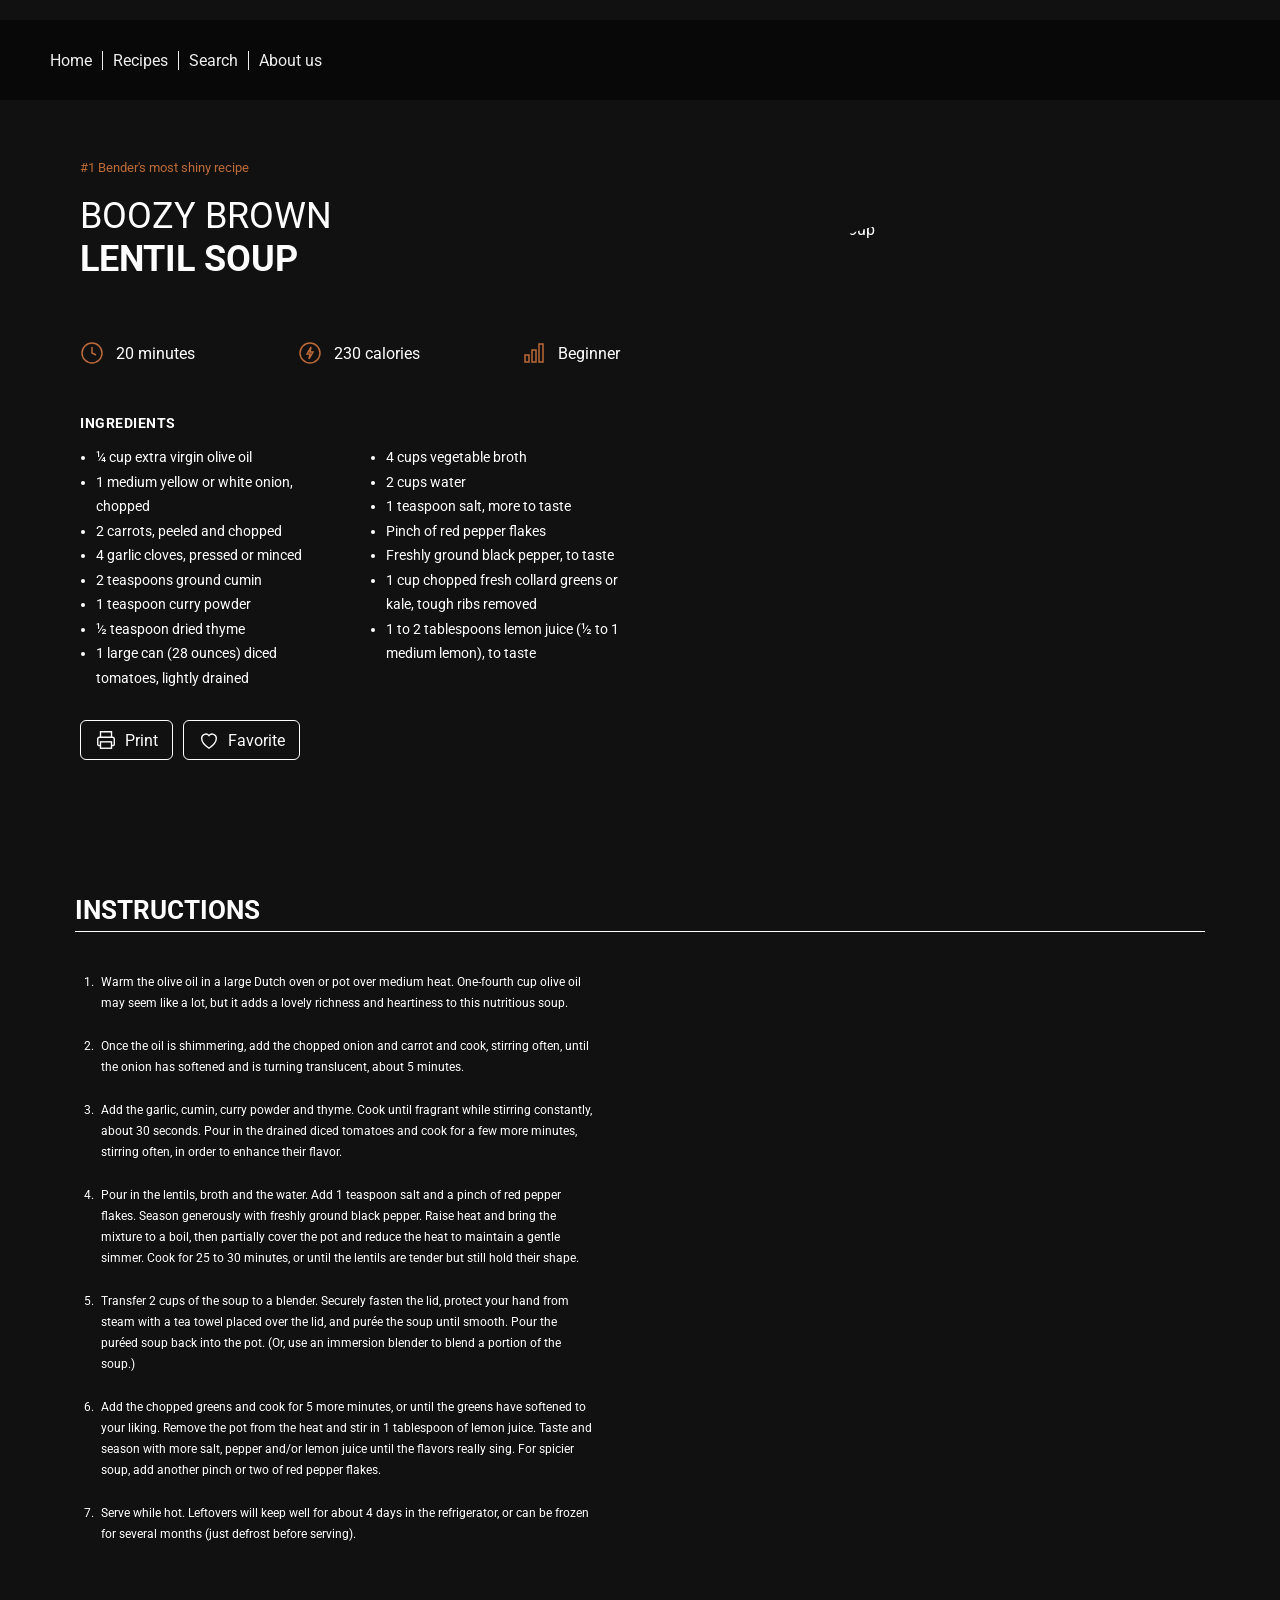
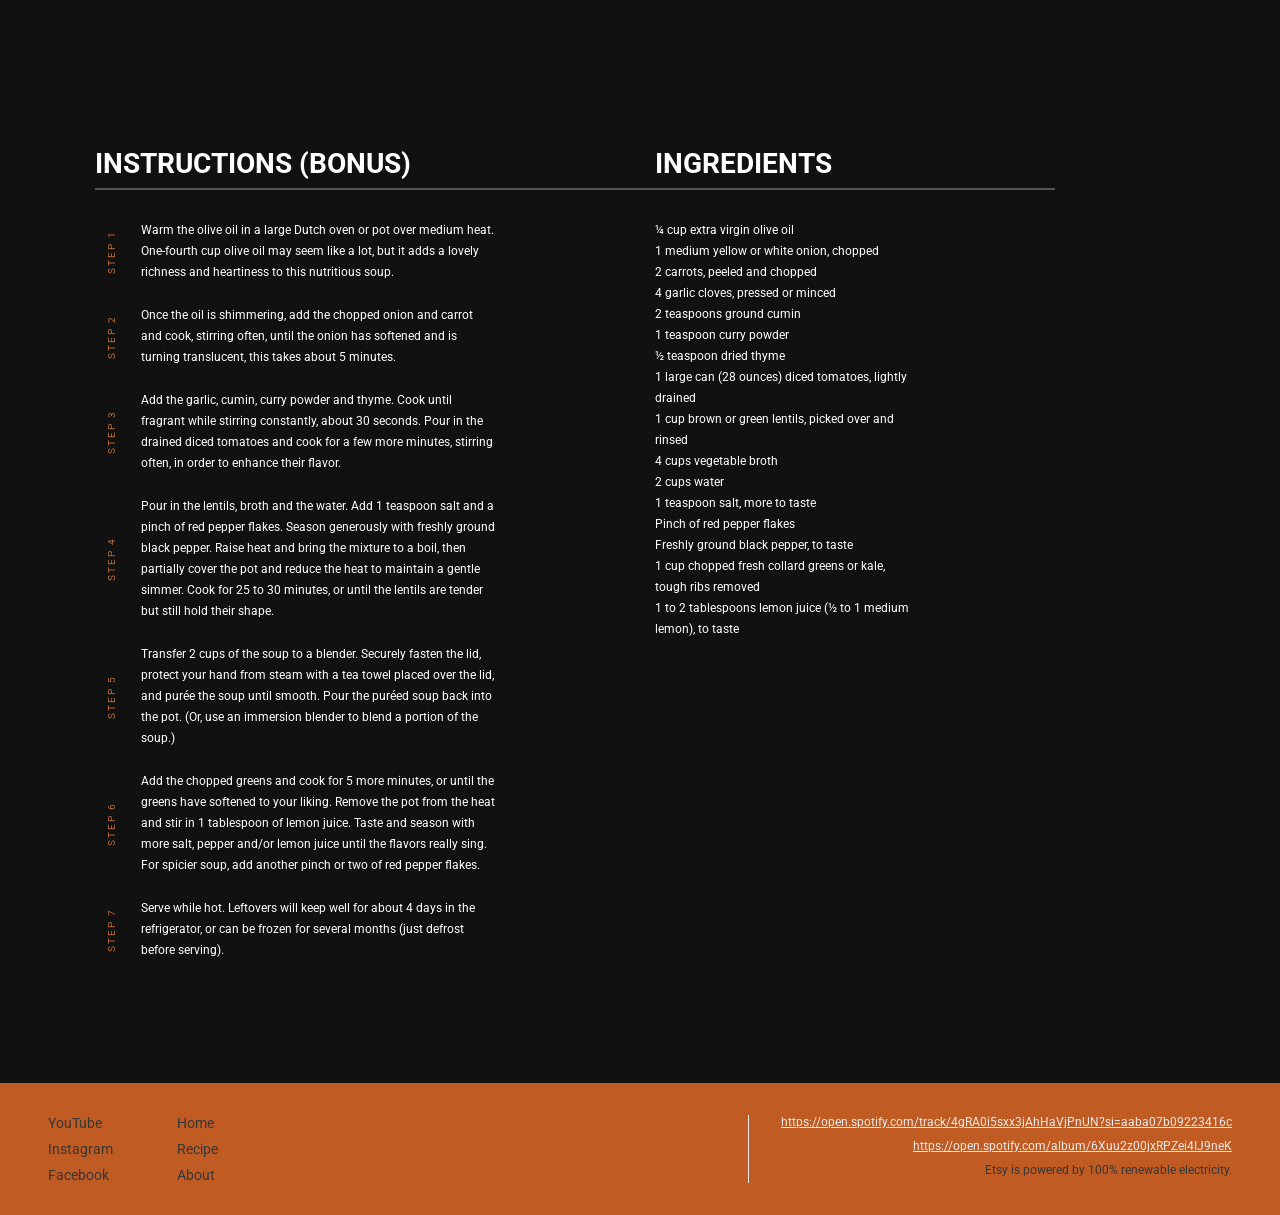
==== commit c675f0a0: "15" ====
--- a/recipe.html
+++ b/recipe.html
@@ -22,6 +22,25 @@
             <li class=""><a href="AboutUs.html">About us</a></li>
         </ul>   
         </div>
+
+        <div class="hamburger-menu">
+        <span><svg xmlns="http://www.w3.org/2000/svg" width="1em" height="1em" viewBox="0 0 16 16">
+	<path d="M0 0h16v16H0z" fill="none" />
+	<path fill="none" stroke="currentColor" stroke-linecap="round" stroke-linejoin="round" stroke-width="1.5" d="m2.75 12.25h10.5m-10.5-4h10.5m-10.5-4h10.5" />
+</svg>
+
+</span>
+      </div>
+     </nav>
+
+     <div class="mobile-menu">
+        <ul>
+            <li class=""><a href="index.html">Home</a></li>
+            <li class=""><a href="recipe.html">Recipes</a></li>
+            <li class=""><a href="search.html">Search</a></li>
+            <li class=""><a href="AboutUs.html">About us</a></li>
+        </ul>  
+     </div>
       
 
      </nav>
@@ -219,5 +238,7 @@
 
 
   </div>  
+
+  <script src="js/app.js"></script>
 </body>
 </html>
--- a/css/style.css
+++ b/css/style.css
@@ -873,7 +873,7 @@
     grid-template-columns: 1fr 1fr;
     align-items: center;
     gap: 40px;
-    padding: 80px 95px;
+    padding: 160px 80px 95px;
     color: #fff;
     font-family: "Roboto", sans-serif;
 }
@@ -1134,7 +1134,7 @@
 
 /*SEARCH PAGE*/
 .search {
-    padding: 60px 95px 120px;
+    padding: 160px 95px 120px;
     color: #fff;
     font-family: "Roboto", sans-serif;
 }
@@ -1352,12 +1352,12 @@
 }
 
 
-/*footer*/
+/*searchfooter*/
 
 .footer {
   display: flex;
   gap: 4rem;
-  padding: 2rem 3rem;
+  padding: 4rem 3rem;
   background: var(--primary-color);
   color: var(--color-dark) ;
   font-size: 14px;
